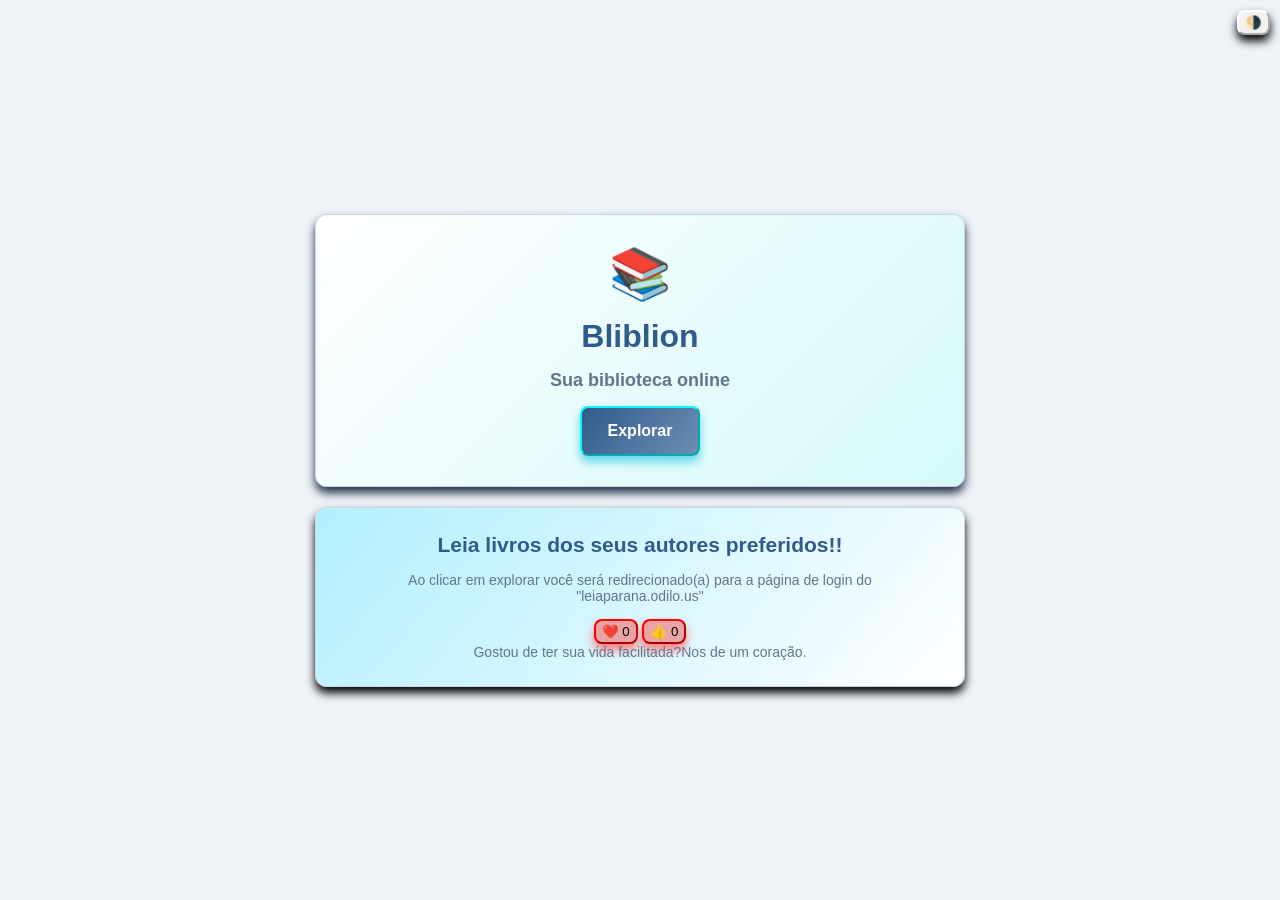
==== start.html @ d4e7d34f "Create start.html" ====
<!DOCTYPE html>
<html lang="pt-BR">
  <head>
    <meta charset="UTF-8">
    <meta http-equiv="X-UA-Compatible" content="IE=edge">
    <meta name="viewport" content="width=device-width, initial-scale=1.0">
    <title>Bliblion</title>
    <link rel="stylesheet" href="./style.css">
  </head>
  <body>
    <div class="info-central">
      <div class="icone">📚</div>
      <h1>Bliblion</h1>
      <h2>Sua biblioteca online</h2>
      <a href="">
        <button id="Explor">Explorar</button>
      </a>
    </div>
    <div class="info-2">
      <h3>Leia livros dos seus autores preferidos!!</h3>
      <h6> Ao clicar em explorar você será redirecionado(a) para a página de login do "leiaparana.odilo.us" </h6>
      <main>
        <button id="like">❤️ <span>0</span>
        </button>
        <button id="like">👍 <span>0</span>
        </button>
        <h6>Gostou de ter sua vida facilitada?Nos de um coração.</h6>
      </main>
    </div>
    <div class="popup">
      <h1 id="hasy23has">⚠️</h1>
      <h3 id="hasy23has">Redirecionando...</h3>
      <button id="continuar">Continuar</button>
      <button id="cancelar">Cancelar</button>
    </div>
    <button id="mode">🌗</button>
  </body>
  <script>
    //botão de like
    /*const like = document.querySelector("#like");
    like.addEventListener("click", botaoClicado);

    function botaoClicado(){
        let liketx = like.querySelector("span")
        liketx.textContent++;
    }*/
    const like = document.querySelectorAll("#like")
    like.forEach(lkbtn => {
      let gostou = false;
      lkbtn.onclick = function() {
        if (gostou === false) {
          gostou = true;
          this.querySelector("span").textContent++
        } else {
          this.querySelector("span").textContent--;
          gostou = false
        }
      }
    });
    //pop up de aviso
    let buttonEX = document.querySelector("#Explor")
    buttonEX.addEventListener("click", popup)
    let explorbox = document.querySelector(".popup")

    function popup(event) {
      event.preventDefault()
      explorbox.style.display = "block";
    }
    //manda para o leia parana ao clicar em continuar
    let continuar = document.querySelector("#continuar")
    continuar.addEventListener("click", continuaref);

    function continuaref() {
      window.location.href = "https://accounts.google.com/v3/signin/identifier?continue=https%3A%2F%2Faccounts.google.com%2Fo%2Fsaml2%2Fcontinue%3Fidpid%3DC03fukzmn%26SAMLRequest%3DPD94bWwgdmVyc2lvbj0iMS4wIiBlbmNvZGluZz0iVVRGLTgiIHN0YW5kYWxvbmU9Im5vIj8%[base64]%[base64]%2FY2xpZW50X25hbWU9c2VlZDwvc2FtbDI6SXNzdWVyPjwvc2FtbDJwOkF1dGhuUmVxdWVzdD4%253D%26RelayState%3Dhttps%3A%2F%2Fsir.odilotk.es%2Fcallback%3Fclient_name%253Dseed%26omethod%3DPOST&dsh=S1042350896%3A1785865361443791&faa=1&followup=https%3A%2F%2Faccounts.google.com%2Fo%2Fsaml2%2Fcontinue%3Fidpid%3DC03fukzmn%26SAMLRequest%3DPD94bWwgdmVyc2lvbj0iMS4wIiBlbmNvZGluZz0iVVRGLTgiIHN0YW5kYWxvbmU9Im5vIj8%[base64]%[base64]%2FY2xpZW50X25hbWU9c2VlZDwvc2FtbDI6SXNzdWVyPjwvc2FtbDJwOkF1dGhuUmVxdWVzdD4%253D%26RelayState%3Dhttps%3A%2F%2Fsir.odilotk.es%2Fcallback%3Fclient_name%253Dseed%26omethod%3DPOST&passive=1209600&flowName=GlifWebSignIn&flowEntry=ServiceLogin&ifkv=Ac50bxvp3hY24vFbj-nn-CDe0yxeovB1xIWJ7s9HSBD_l2lkVPTpIHj3AbQ-FpjszNDhFQ1bThZ5vQ"
    }
    //botão de cancelar
    let cancelar = document.querySelector("#cancelar")
    cancelar.addEventListener("click", cancelar1)

    function cancelar1() {
      explorbox.style.display = "none";
    }

//Modo Escuro KKKKKKKKKKKKK pai manja.
const mode = document.querySelector("#mode");
mode.textContent
mode.onclick = function () {
    document.body.classList.toggle("dark"); //aplica o modo escuro das parada lá
    if(mode.textContent === "🌗"){ //se o botão com o id "mode" tiver um conteudo de texto assim, então ele altera para o do sol e vice versa
      mode.textContent = "🌞"
      }
      else {
        mode.textContent = "🌗"
      }
    
}


  </script>
</html>
---- style.css ----
body {
  margin: 0;
  min-height: 100vh;
  padding: 30px 0;

  display: flex;
  flex-direction: column;
  justify-content: center;
  align-items: center;

  gap: 20px;

  background-color: #eef3f8;

  font-family: Arial, sans-serif;

  box-sizing: border-box;
}

.info-central {
  width: 650px;

  background: linear-gradient(135deg, #ffffff, #d4f9fa);
  color: #24324a;

  display: flex;
  flex-direction: column;

  justify-content: center;
  align-items: center;

  text-align: center;

  gap: 15px;
  padding: 30px 20px;

  box-sizing: border-box;

  border-radius: 12px;
  border: 1px solid #cbd5e1;
  box-shadow: 0px 6px 10px;
}

.icone {
  font-size: 50px;
}

.info-central h1,
.info-central h2 {
  margin: 0;
}

.info-central h1 {
  color: #315b8a;
}

.info-central h2 {
  font-size: 18px;
  color: #64748b;
}

.info-central a {
  display: flex;
  justify-content: center;
  align-items: center;

  text-decoration: none;
}

#Explor {
  width: 120px;
  height: 50px;

  background: linear-gradient(130deg, #315b8a, #6c8eb4);

  border-radius: 8px;
  border-color: aqua;

  color: white;

  font-size: medium;
  font-weight: bold;

  cursor: pointer;
  box-shadow: 0px 6px 10px rgb(98, 214, 235);
}

#Explor:hover {
  background-color: #24476d;
}

.info-2 {
  width: 650px;
  min-height: 180px;

  background: linear-gradient(130deg, #b1efff, #ffffff);
  color: #fdfdfd;

  display: flex;
  flex-direction: column;

  justify-content: center;
  align-items: center;

  text-align: center;

  gap: 15px;
  padding: 25px 30px;

  box-sizing: border-box;

  border-radius: 12px;
  border: 1px solid #cbd5e1;
  box-shadow: 0px 6px 10px black;
}

.info-2 h3,
.info-2 h6 {
  margin: 0;
  text-align: center;
}

.info-2 h3 {
  color: #315b8a;
  font-size: 21px;
}

.info-2 h6 {
  color: #64748b;
  font-size: 14px;
  font-weight: normal;
}

@media (max-width: 700px) {
  .info-central,
  .info-2 {
    width: 90%;
  }
}

.popup {
  display: none;
  width: 300px;
  padding: 20px;
  background: rgb(255, 252, 252);
  border-radius: 10px;
  position: fixed;
  top: 50%;
  left: 50%;
  transform: translate(-50%, -50%);
  outline-color: black;
  box-shadow: 0px 10px 30px rgba(0, 0, 0, 0.974);
  border: 4px, rgb(169, 164, 164);
}

#continuar {
  height: 50px;
  background: linear-gradient(130deg, #70ff61, #98fdb1);

  border-radius: 8px;
  border-color: green;

  color: white;

  font-size: medium;
  font-weight: bold;

  cursor: pointer;
  box-shadow: 0px 6px 10px rgb(130, 253, 142);
}

#cancelar {
  height: 50px;
  background: linear-gradient(130deg, #ee2f2f, #eaa4a4);
  border-radius: 8px;
  border-color: red;
  color: white;
  font-size: medium;
  font-weight: bold;
  cursor: pointer;
  box-shadow: 0px 6px 10px rgb(255, 117, 117);
}

#hasy23has {
  text-align: center;
  background: linear-gradient(110deg, rgb(254, 255, 255), rgb(255, 255, 255));
  padding: 10px;
  border-radius: 15px;
  box-shadow: 0px 6px 10px rgb(193, 191, 191);
}

#like {
  height: 25px;
  background: #eaa4a4;
  border-radius: 8px;
  border-color: red;
  box-shadow: 0px 6px 10px rgb(253, 125, 125);
}

/* chá eu resumi para n esquecer, lá no js eu criei uma variavel que armazena o botão, e ai criei uma função que
 ao clicar no botão
ela troca <body> por <body class="dark"> e então retira as cores do css original e muda por esse, e vice versa*/ 
body.dark {
    background: black;
}

body.dark .info-central {
    background: linear-gradient(135deg, black, gray);
    color: white;
}

body.dark .info-2 {
    background: linear-gradient(130deg, gray, black);
    color: white;
}

body.dark .info-central h1,
body.dark .info-central h2,
body.dark .info-2 h3,
body.dark .info-2 h6 {
    color: white;
}

#mode {
  display: flex;
  height: 25px;
  background: #f4f1f1;
  border-radius: 8px;
  border-color: rgb(255, 255, 254);
  box-shadow: 0px 6px 10px rgb(2, 2, 2);
  color: black;
  justify-content: flex-start;
  align-items: center;
  right: 10px !important;
  position: fixed;
  top: 10px;
}
#verificar {
  position: fixed;
  height: 30px;
  background-color: rgb(17, 16, 16);
  color: white;
  display: flex;
  box-shadow: 0px 6px 10px black;
  border-radius: 8px;
  border-color: rgb(255, 255, 255);
  top: 45%;
  left: 43%;

}
#erro{
display: flex;
height: 20px;
position: fixed;
top: 55%;
left: 43%;
text-align: center;
background-color: rgb(230, 247, 245);
box-shadow: 0px 6px 10px black; 
}
#oculto {
  color: black;
  background-color: rgb(255, 255, 255);
  position: fixed;
  top: 60%;
  left: 43%;
}
#enter {

  top: 70%;
  left: 43%;
  position: fixed;
}
#title {
  color: rgb(29, 27, 27);
  position: fixed;
  top: 20%;
  left: 43%;
  text-align: center;
  margin-bottom: 20px;
  font-style: bold;
  font-family: 'Segoe UI', Tahoma, Geneva, Verdana, sans-serif;
  box-shadow: 0px 6px 10px black;
  background-color: rgb(247, 246, 246);
  border-radius: 8px;
  border-color: rgb(255, 255, 255);

}
.Card {
  width: 300px;
  height: 400px;
  align-items: center;
  justify-content: center;
  background-color: rgb(255, 255, 255);
  box-shadow: 0px 6px 10px black;
  border-radius: 8px;


}
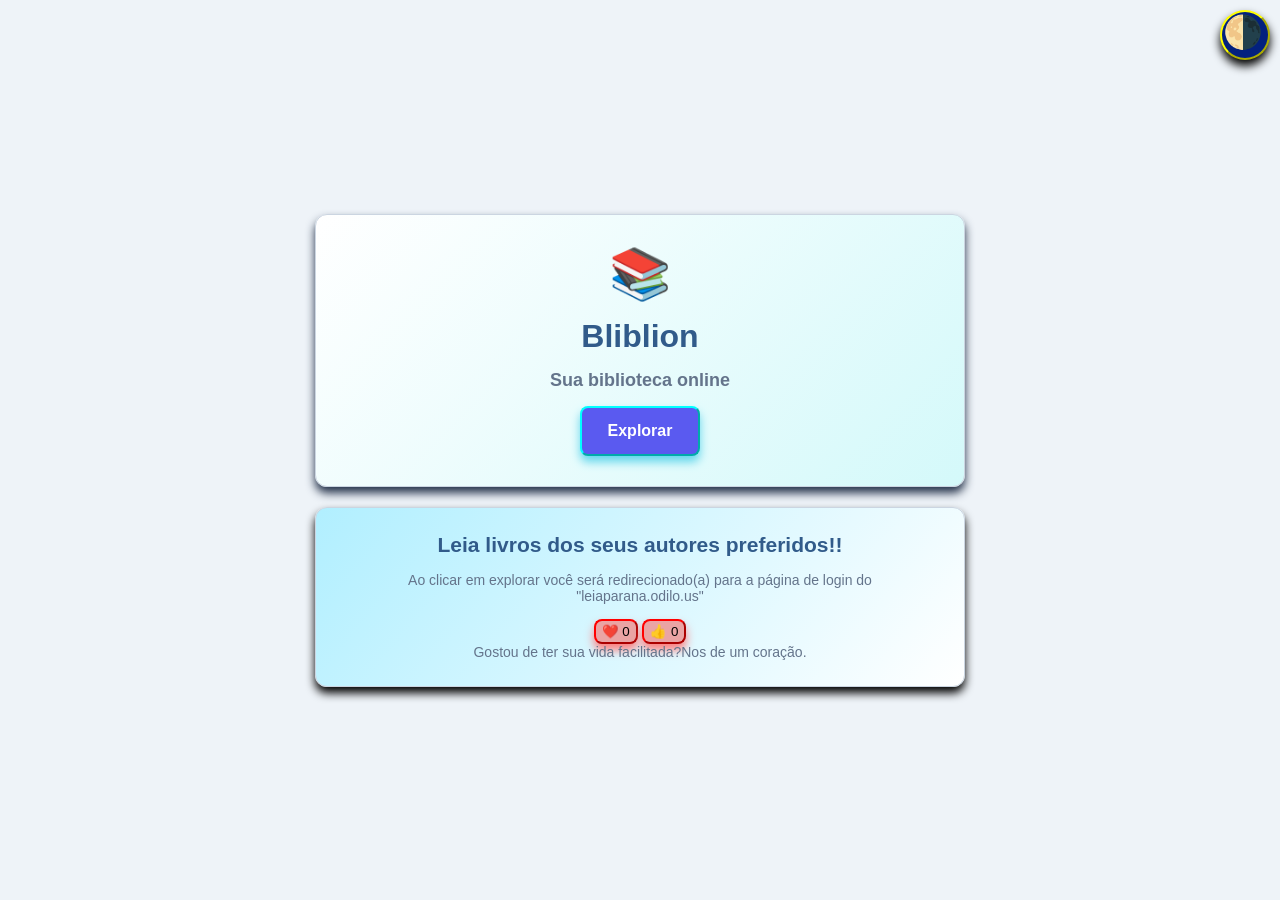
==== commit a74c38d5: "hovers" ====
--- a/start.html
+++ b/start.html
@@ -1,100 +1,100 @@
-<!DOCTYPE html>
-<html lang="pt-BR">
-  <head>
-    <meta charset="UTF-8">
-    <meta http-equiv="X-UA-Compatible" content="IE=edge">
-    <meta name="viewport" content="width=device-width, initial-scale=1.0">
-    <title>Bliblion</title>
-    <link rel="stylesheet" href="./style.css">
-  </head>
-  <body>
-    <div class="info-central">
-      <div class="icone">📚</div>
-      <h1>Bliblion</h1>
-      <h2>Sua biblioteca online</h2>
-      <a href="">
-        <button id="Explor">Explorar</button>
-      </a>
-    </div>
-    <div class="info-2">
-      <h3>Leia livros dos seus autores preferidos!!</h3>
-      <h6> Ao clicar em explorar você será redirecionado(a) para a página de login do "leiaparana.odilo.us" </h6>
-      <main>
-        <button id="like">❤️ <span>0</span>
-        </button>
-        <button id="like">👍 <span>0</span>
-        </button>
-        <h6>Gostou de ter sua vida facilitada?Nos de um coração.</h6>
-      </main>
-    </div>
-    <div class="popup">
-      <h1 id="hasy23has">⚠️</h1>
-      <h3 id="hasy23has">Redirecionando...</h3>
-      <button id="continuar">Continuar</button>
-      <button id="cancelar">Cancelar</button>
-    </div>
-    <button id="mode">🌗</button>
-  </body>
-  <script>
-    //botão de like
-    /*const like = document.querySelector("#like");
-    like.addEventListener("click", botaoClicado);
-
-    function botaoClicado(){
-        let liketx = like.querySelector("span")
-        liketx.textContent++;
-    }*/
-    const like = document.querySelectorAll("#like")
-    like.forEach(lkbtn => {
-      let gostou = false;
-      lkbtn.onclick = function() {
-        if (gostou === false) {
-          gostou = true;
-          this.querySelector("span").textContent++
-        } else {
-          this.querySelector("span").textContent--;
-          gostou = false
-        }
-      }
-    });
-    //pop up de aviso
-    let buttonEX = document.querySelector("#Explor")
-    buttonEX.addEventListener("click", popup)
-    let explorbox = document.querySelector(".popup")
-
-    function popup(event) {
-      event.preventDefault()
-      explorbox.style.display = "block";
-    }
-    //manda para o leia parana ao clicar em continuar
-    let continuar = document.querySelector("#continuar")
-    continuar.addEventListener("click", continuaref);
-
-    function continuaref() {
-      window.location.href = "https://accounts.google.com/v3/signin/identifier?continue=https%3A%2F%2Faccounts.google.com%2Fo%2Fsaml2%2Fcontinue%3Fidpid%3DC03fukzmn%26SAMLRequest%3DPD94bWwgdmVyc2lvbj0iMS4wIiBlbmNvZGluZz0iVVRGLTgiIHN0YW5kYWxvbmU9Im5vIj8%[base64]%[base64]%2FY2xpZW50X25hbWU9c2VlZDwvc2FtbDI6SXNzdWVyPjwvc2FtbDJwOkF1dGhuUmVxdWVzdD4%253D%26RelayState%3Dhttps%3A%2F%2Fsir.odilotk.es%2Fcallback%3Fclient_name%253Dseed%26omethod%3DPOST&dsh=S1042350896%3A1785865361443791&faa=1&followup=https%3A%2F%2Faccounts.google.com%2Fo%2Fsaml2%2Fcontinue%3Fidpid%3DC03fukzmn%26SAMLRequest%3DPD94bWwgdmVyc2lvbj0iMS4wIiBlbmNvZGluZz0iVVRGLTgiIHN0YW5kYWxvbmU9Im5vIj8%[base64]%[base64]%2FY2xpZW50X25hbWU9c2VlZDwvc2FtbDI6SXNzdWVyPjwvc2FtbDJwOkF1dGhuUmVxdWVzdD4%253D%26RelayState%3Dhttps%3A%2F%2Fsir.odilotk.es%2Fcallback%3Fclient_name%253Dseed%26omethod%3DPOST&passive=1209600&flowName=GlifWebSignIn&flowEntry=ServiceLogin&ifkv=Ac50bxvp3hY24vFbj-nn-CDe0yxeovB1xIWJ7s9HSBD_l2lkVPTpIHj3AbQ-FpjszNDhFQ1bThZ5vQ"
-    }
-    //botão de cancelar
-    let cancelar = document.querySelector("#cancelar")
-    cancelar.addEventListener("click", cancelar1)
-
-    function cancelar1() {
-      explorbox.style.display = "none";
-    }
-
-//Modo Escuro KKKKKKKKKKKKK pai manja.
-const mode = document.querySelector("#mode");
-mode.textContent
-mode.onclick = function () {
-    document.body.classList.toggle("dark"); //aplica o modo escuro das parada lá
-    if(mode.textContent === "🌗"){ //se o botão com o id "mode" tiver um conteudo de texto assim, então ele altera para o do sol e vice versa
-      mode.textContent = "🌞"
-      }
-      else {
-        mode.textContent = "🌗"
-      }
-    
-}
-
-
-  </script>
-</html>
+<!DOCTYPE html>
+<html lang="pt-BR">
+  <head>
+    <meta charset="UTF-8">
+    <meta http-equiv="X-UA-Compatible" content="IE=edge">
+    <meta name="viewport" content="width=device-width, initial-scale=1.0">
+    <title>Bliblion</title>
+    <link rel="stylesheet" href="./style.css">
+  </head>
+  <body>
+    <div class="info-central">
+      <div class="icone">📚</div>
+      <h1>Bliblion</h1>
+      <h2>Sua biblioteca online</h2>
+      <a href="">
+        <button id="Explor">Explorar</button>
+      </a>
+    </div>
+    <div class="info-2">
+      <h3>Leia livros dos seus autores preferidos!!</h3>
+      <h6> Ao clicar em explorar você será redirecionado(a) para a página de login do "leiaparana.odilo.us" </h6>
+      <main>
+        <button id="like">❤️ <span>0</span>
+        </button>
+        <button id="like">👍 <span>0</span>
+        </button>
+        <h6>Gostou de ter sua vida facilitada?Nos de um coração.</h6>
+      </main>
+    </div>
+    <div class="popup">
+      <h1 id="hasy23has">⚠️</h1>
+      <h3 id="hasy23has">Redirecionando...</h3>
+      <button id="continuar">Continuar</button>
+      <button id="cancelar">Cancelar</button>
+    </div>
+    <button id="mode">🌗</button>
+  </body>
+  <script>
+    //botão de like
+    /*const like = document.querySelector("#like");
+    like.addEventListener("click", botaoClicado);
+
+    function botaoClicado(){
+        let liketx = like.querySelector("span")
+        liketx.textContent++;
+    }*/
+    const like = document.querySelectorAll("#like")
+    like.forEach(lkbtn => {
+      let gostou = false;
+      lkbtn.onclick = function() {
+        if (gostou === false) {
+          gostou = true;
+          this.querySelector("span").textContent++
+        } else {
+          this.querySelector("span").textContent--;
+          gostou = false
+        }
+      }
+    });
+    //pop up de aviso
+    let buttonEX = document.querySelector("#Explor")
+    buttonEX.addEventListener("click", popup)
+    let explorbox = document.querySelector(".popup")
+
+    function popup(event) {
+      event.preventDefault()
+      explorbox.style.display = "block";
+    }
+    //manda para o leia parana ao clicar em continuar
+    let continuar = document.querySelector("#continuar")
+    continuar.addEventListener("click", continuaref);
+
+    function continuaref() {
+      window.location.href = "https://accounts.google.com/v3/signin/identifier?continue=https%3A%2F%2Faccounts.google.com%2Fo%2Fsaml2%2Fcontinue%3Fidpid%3DC03fukzmn%26SAMLRequest%3DPD94bWwgdmVyc2lvbj0iMS4wIiBlbmNvZGluZz0iVVRGLTgiIHN0YW5kYWxvbmU9Im5vIj8%[base64]%[base64]%2FY2xpZW50X25hbWU9c2VlZDwvc2FtbDI6SXNzdWVyPjwvc2FtbDJwOkF1dGhuUmVxdWVzdD4%253D%26RelayState%3Dhttps%3A%2F%2Fsir.odilotk.es%2Fcallback%3Fclient_name%253Dseed%26omethod%3DPOST&dsh=S1042350896%3A1785865361443791&faa=1&followup=https%3A%2F%2Faccounts.google.com%2Fo%2Fsaml2%2Fcontinue%3Fidpid%3DC03fukzmn%26SAMLRequest%3DPD94bWwgdmVyc2lvbj0iMS4wIiBlbmNvZGluZz0iVVRGLTgiIHN0YW5kYWxvbmU9Im5vIj8%[base64]%[base64]%2FY2xpZW50X25hbWU9c2VlZDwvc2FtbDI6SXNzdWVyPjwvc2FtbDJwOkF1dGhuUmVxdWVzdD4%253D%26RelayState%3Dhttps%3A%2F%2Fsir.odilotk.es%2Fcallback%3Fclient_name%253Dseed%26omethod%3DPOST&passive=1209600&flowName=GlifWebSignIn&flowEntry=ServiceLogin&ifkv=Ac50bxvp3hY24vFbj-nn-CDe0yxeovB1xIWJ7s9HSBD_l2lkVPTpIHj3AbQ-FpjszNDhFQ1bThZ5vQ"
+    }
+    //botão de cancelar
+    let cancelar = document.querySelector("#cancelar")
+    cancelar.addEventListener("click", cancelar1)
+
+    function cancelar1() {
+      explorbox.style.display = "none";
+    }
+
+//Modo Escuro KKKKKKKKKKKKK pai manja.
+const mode = document.querySelector("#mode");
+mode.textContent
+mode.onclick = function () {
+    document.body.classList.toggle("dark"); //aplica o modo escuro das parada lá
+    if(mode.textContent === "🌗"){ //se o botão com o id "mode" tiver um conteudo de texto assim, então ele altera para o do sol e vice versa
+      mode.textContent = "🌞"
+      }
+      else {
+        mode.textContent = "🌗"
+      }
+    
+}
+
+
+  </script>
+</html>
--- a/style.css
+++ b/style.css
@@ -1,299 +1,348 @@
-body {
-  margin: 0;
-  min-height: 100vh;
-  padding: 30px 0;
-
-  display: flex;
-  flex-direction: column;
-  justify-content: center;
-  align-items: center;
-
-  gap: 20px;
-
-  background-color: #eef3f8;
-
-  font-family: Arial, sans-serif;
-
-  box-sizing: border-box;
-}
-
-.info-central {
-  width: 650px;
-
-  background: linear-gradient(135deg, #ffffff, #d4f9fa);
-  color: #24324a;
-
-  display: flex;
-  flex-direction: column;
-
-  justify-content: center;
-  align-items: center;
-
-  text-align: center;
-
-  gap: 15px;
-  padding: 30px 20px;
-
-  box-sizing: border-box;
-
-  border-radius: 12px;
-  border: 1px solid #cbd5e1;
-  box-shadow: 0px 6px 10px;
-}
-
-.icone {
-  font-size: 50px;
-}
-
-.info-central h1,
-.info-central h2 {
-  margin: 0;
-}
-
-.info-central h1 {
-  color: #315b8a;
-}
-
-.info-central h2 {
-  font-size: 18px;
-  color: #64748b;
-}
-
-.info-central a {
-  display: flex;
-  justify-content: center;
-  align-items: center;
-
-  text-decoration: none;
-}
-
-#Explor {
-  width: 120px;
-  height: 50px;
-
-  background: linear-gradient(130deg, #315b8a, #6c8eb4);
-
-  border-radius: 8px;
-  border-color: aqua;
-
-  color: white;
-
-  font-size: medium;
-  font-weight: bold;
-
-  cursor: pointer;
-  box-shadow: 0px 6px 10px rgb(98, 214, 235);
-}
-
-#Explor:hover {
-  background-color: #24476d;
-}
-
-.info-2 {
-  width: 650px;
-  min-height: 180px;
-
-  background: linear-gradient(130deg, #b1efff, #ffffff);
-  color: #fdfdfd;
-
-  display: flex;
-  flex-direction: column;
-
-  justify-content: center;
-  align-items: center;
-
-  text-align: center;
-
-  gap: 15px;
-  padding: 25px 30px;
-
-  box-sizing: border-box;
-
-  border-radius: 12px;
-  border: 1px solid #cbd5e1;
-  box-shadow: 0px 6px 10px black;
-}
-
-.info-2 h3,
-.info-2 h6 {
-  margin: 0;
-  text-align: center;
-}
-
-.info-2 h3 {
-  color: #315b8a;
-  font-size: 21px;
-}
-
-.info-2 h6 {
-  color: #64748b;
-  font-size: 14px;
-  font-weight: normal;
-}
-
-@media (max-width: 700px) {
-  .info-central,
-  .info-2 {
-    width: 90%;
-  }
-}
-
-.popup {
-  display: none;
-  width: 300px;
-  padding: 20px;
-  background: rgb(255, 252, 252);
-  border-radius: 10px;
-  position: fixed;
-  top: 50%;
-  left: 50%;
-  transform: translate(-50%, -50%);
-  outline-color: black;
-  box-shadow: 0px 10px 30px rgba(0, 0, 0, 0.974);
-  border: 4px, rgb(169, 164, 164);
-}
-
-#continuar {
-  height: 50px;
-  background: linear-gradient(130deg, #70ff61, #98fdb1);
-
-  border-radius: 8px;
-  border-color: green;
-
-  color: white;
-
-  font-size: medium;
-  font-weight: bold;
-
-  cursor: pointer;
-  box-shadow: 0px 6px 10px rgb(130, 253, 142);
-}
-
-#cancelar {
-  height: 50px;
-  background: linear-gradient(130deg, #ee2f2f, #eaa4a4);
-  border-radius: 8px;
-  border-color: red;
-  color: white;
-  font-size: medium;
-  font-weight: bold;
-  cursor: pointer;
-  box-shadow: 0px 6px 10px rgb(255, 117, 117);
-}
-
-#hasy23has {
-  text-align: center;
-  background: linear-gradient(110deg, rgb(254, 255, 255), rgb(255, 255, 255));
-  padding: 10px;
-  border-radius: 15px;
-  box-shadow: 0px 6px 10px rgb(193, 191, 191);
-}
-
-#like {
-  height: 25px;
-  background: #eaa4a4;
-  border-radius: 8px;
-  border-color: red;
-  box-shadow: 0px 6px 10px rgb(253, 125, 125);
-}
-
-/* chá eu resumi para n esquecer, lá no js eu criei uma variavel que armazena o botão, e ai criei uma função que
- ao clicar no botão
-ela troca <body> por <body class="dark"> e então retira as cores do css original e muda por esse, e vice versa*/ 
-body.dark {
-    background: black;
-}
-
-body.dark .info-central {
-    background: linear-gradient(135deg, black, gray);
-    color: white;
-}
-
-body.dark .info-2 {
-    background: linear-gradient(130deg, gray, black);
-    color: white;
-}
-
-body.dark .info-central h1,
-body.dark .info-central h2,
-body.dark .info-2 h3,
-body.dark .info-2 h6 {
-    color: white;
-}
-
-#mode {
-  display: flex;
-  height: 25px;
-  background: #f4f1f1;
-  border-radius: 8px;
-  border-color: rgb(255, 255, 254);
-  box-shadow: 0px 6px 10px rgb(2, 2, 2);
-  color: black;
-  justify-content: flex-start;
-  align-items: center;
-  right: 10px !important;
-  position: fixed;
-  top: 10px;
-}
-#verificar {
-  position: fixed;
-  height: 30px;
-  background-color: rgb(17, 16, 16);
-  color: white;
-  display: flex;
-  box-shadow: 0px 6px 10px black;
-  border-radius: 8px;
-  border-color: rgb(255, 255, 255);
-  top: 45%;
-  left: 43%;
-
-}
-#erro{
-display: flex;
-height: 20px;
-position: fixed;
-top: 55%;
-left: 43%;
-text-align: center;
-background-color: rgb(230, 247, 245);
-box-shadow: 0px 6px 10px black; 
-}
-#oculto {
-  color: black;
-  background-color: rgb(255, 255, 255);
-  position: fixed;
-  top: 60%;
-  left: 43%;
-}
-#enter {
-
-  top: 70%;
-  left: 43%;
-  position: fixed;
-}
-#title {
-  color: rgb(29, 27, 27);
-  position: fixed;
-  top: 20%;
-  left: 43%;
-  text-align: center;
-  margin-bottom: 20px;
-  font-style: bold;
-  font-family: 'Segoe UI', Tahoma, Geneva, Verdana, sans-serif;
-  box-shadow: 0px 6px 10px black;
-  background-color: rgb(247, 246, 246);
-  border-radius: 8px;
-  border-color: rgb(255, 255, 255);
-
-}
-.Card {
-  width: 300px;
-  height: 400px;
-  align-items: center;
-  justify-content: center;
-  background-color: rgb(255, 255, 255);
-  box-shadow: 0px 6px 10px black;
-  border-radius: 8px;
-
-
-}
+body {
+  margin: 0;
+  min-height: 100vh;
+  padding: 30px 0;
+
+  display: flex;
+  flex-direction: column;
+  justify-content: center;
+  align-items: center;
+
+  gap: 20px;
+
+  background-color: #eef3f8;
+
+  font-family: Arial, sans-serif;
+
+  box-sizing: border-box;
+}
+
+.info-central {
+  width: 650px;
+
+  background: linear-gradient(135deg, #ffffff, #d4f9fa);
+  color: #24324a;
+
+  display: flex;
+  flex-direction: column;
+
+  justify-content: center;
+  align-items: center;
+
+  text-align: center;
+
+  gap: 15px;
+  padding: 30px 20px;
+
+  box-sizing: border-box;
+
+  border-radius: 12px;
+  border: 1px solid #cbd5e1;
+  box-shadow: 0px 6px 10px;
+}
+
+.icone {
+  font-size: 50px;
+}
+
+.info-central h1,
+.info-central h2 {
+  margin: 0;
+}
+
+.info-central h1 {
+  color: #315b8a;
+}
+
+.info-central h2 {
+  font-size: 18px;
+  color: #64748b;
+}
+
+.info-central a {
+  display: flex;
+  justify-content: center;
+  align-items: center;
+
+  text-decoration: none;
+}
+
+#Explor {
+  width: 120px;
+  height: 50px;
+
+  background-color: rgb(90, 90, 240);
+
+  border-radius: 8px;
+  border-color: aqua;
+
+  color: white;
+
+  font-size: medium;
+  font-weight: bold;
+
+  cursor: pointer;
+  box-shadow: 0px 6px 10px rgb(98, 214, 235);
+}
+
+#Explor:hover {
+ transition: all 0.7s ease;
+  background-color: blue;
+  transform: scale(1.05);
+}
+
+.info-2 {
+  width: 650px;
+  min-height: 180px;
+
+  background: linear-gradient(130deg, #b1efff, #ffffff);
+  color: #fdfdfd;
+
+  display: flex;
+  flex-direction: column;
+
+  justify-content: center;
+  align-items: center;
+
+  text-align: center;
+
+  gap: 15px;
+  padding: 25px 30px;
+
+  box-sizing: border-box;
+
+  border-radius: 12px;
+  border: 1px solid #cbd5e1;
+  box-shadow: 0px 6px 10px black;
+}
+
+.info-2 h3,
+.info-2 h6 {
+  margin: 0;
+  text-align: center;
+}
+
+.info-2 h3 {
+  color: #315b8a;
+  font-size: 21px;
+}
+
+.info-2 h6 {
+  color: #64748b;
+  font-size: 14px;
+  font-weight: normal;
+}
+
+@media (max-width: 700px) {
+  .info-central,
+  .info-2 {
+    width: 90%;
+  }
+}
+
+.popup {
+  display: none;
+  width: 300px;
+  padding: 20px;
+  background: rgb(255, 252, 252);
+  border-radius: 10px;
+  position: fixed;
+  top: 50%;
+  left: 50%;
+  transform: translate(-50%, -50%);
+  outline-color: black;
+  box-shadow: 0px 10px 30px rgba(0, 0, 0, 0.974);
+  border: 4px, rgb(169, 164, 164);
+}
+
+#continuar {
+  height: 50px;
+  background-color: rgb(2, 131, 2);
+
+  border-radius: 8px;
+  border-color: green;
+
+  color: white;
+
+  font-size: medium;
+  font-weight: bold;
+
+  cursor: pointer;
+  box-shadow: 0px 6px 10px rgb(130, 253, 142);
+}
+#continuar:hover{
+  background-color: rgb(0, 255, 0);
+  transition: all 0.5s ease;
+  transform: scale(1.05);
+}
+
+#cancelar {
+  height: 50px;
+  background-color: red;
+  border-radius: 8px;
+  border-color: red;
+  color: white;
+  font-size: medium;
+  font-weight: bold;
+  cursor: pointer;
+  box-shadow: 0px 6px 10px rgb(255, 117, 117);
+}
+#cancelar:hover {
+  background-color: #e11b1b;
+  transition: all 0.5s ease;
+  transform: scale(1.05);
+} 
+
+#hasy23has {
+  text-align: center;
+  background: linear-gradient(110deg, rgb(254, 255, 255), rgb(255, 255, 255));
+  padding: 10px;
+  border-radius: 15px;
+  box-shadow: 0px 6px 10px rgb(193, 191, 191);
+}
+
+#like {
+  height: 25px;
+  background: #eaa4a4;
+  border-radius: 8px;
+  border-color: red;
+  box-shadow: 0px 6px 10px rgb(253, 125, 125);
+}
+#like:hover{
+  background-color: #ee2f2f;
+  transition: all 0.5s ease;
+  transform: scale(1.05);
+}
+
+/* chá eu resumi para n esquecer, lá no js eu criei uma variavel que armazena o botão, e ai criei uma função que
+ ao clicar no botão
+ela troca <body> por <body class="dark"> e então retira as cores do css original e muda por esse, e vice versa*/ 
+* {
+  transition: all 0.3s ease;
+
+}
+body.dark {
+    background: black;
+}
+
+body.dark .info-central {
+    background: linear-gradient(135deg, black, gray);
+    color: white;
+}
+
+body.dark .info-2 {
+    background: linear-gradient(130deg, gray, black);
+    color: white;
+}
+
+body.dark .info-central h1,
+body.dark .info-central h2,
+body.dark .info-2 h3,
+body.dark .info-2 h6 {
+    color: white;
+}
+
+body.dark #mode {
+  background-color: rgb(255, 200, 3);
+  color: black;
+  border-color:rgb(243, 244, 246);
+  box-shadow: 0px 6px 10px rgb(252, 252, 251);
+}
+
+#mode {
+  display: flex;
+  height: 50px;
+  width: 50px;
+  background: #03217e;
+  border-radius: 50%;
+  border-color: rgb(255, 255, 1);
+  box-shadow: 0px 6px 10px rgb(2, 2, 2);
+  color: black;
+  justify-content: flex-start;
+
+  right: 10px !important;
+  position: fixed;
+  top: 10px;
+  bottom: 16px;
+  font-size: 32px;
+  padding: 1px;
+  size: 20px;
+  transition: all 0.7s ease;
+}
+#mode:hover {
+  transition: all 0.5s ease;
+  transform: scale(1.05);
+}
+#verificar {
+  position: fixed;
+  height: 30px;
+  background-color: rgb(17, 16, 16);
+  color: white;
+  display: flex;
+  box-shadow: 0px 6px 10px black;
+  border-radius: 8px;
+  border-color: rgb(255, 255, 255);
+  top: 45%;
+  left: 43%;
+
+}
+#verificar:hover {
+  background-color: rgb(46, 45, 45);
+  transition: all 0.5s ease;
+  transform: scale(1.05);
+
+}
+#erro{
+display: flex;
+height: 20px;
+position: fixed;
+top: 55%;
+left: 43%;
+text-align: center;
+background-color: rgb(230, 247, 245);
+box-shadow: 0px 6px 10px black; 
+border-radius: 8px;
+}
+#erro:hover {
+background-color: gray;
+transition: all 0.5s ease;
+transform: scale(1.05);
+}
+
+#oculto {
+  color: black;
+  background-color: rgb(255, 255, 255);
+  position: fixed;
+  top: 60%;
+  left: 43%;
+}
+#oculto:hover {
+  transition: all 0.5s ease;
+  transform: scale(1.05);
+}
+#title {
+  color: rgb(29, 27, 27);
+  position: fixed;
+  top: 20%;
+  left: 43%;
+  text-align: center;
+  margin-bottom: 20px;
+  font-style: bold;
+  font-family: 'Segoe UI', Tahoma, Geneva, Verdana, sans-serif;
+  box-shadow: 0px 6px 10px black;
+  background-color: rgb(247, 246, 246);
+  border-radius: 8px;
+  border-color: rgb(7, 6, 6);
+
+}
+.Card {
+  width: 300px;
+  height: 400px;
+  align-items: center;
+  justify-content: center;
+  background-color: rgb(255, 255, 255);
+  box-shadow: 0px 6px 10px black;
+  border-radius: 8px;
+
+
+}
